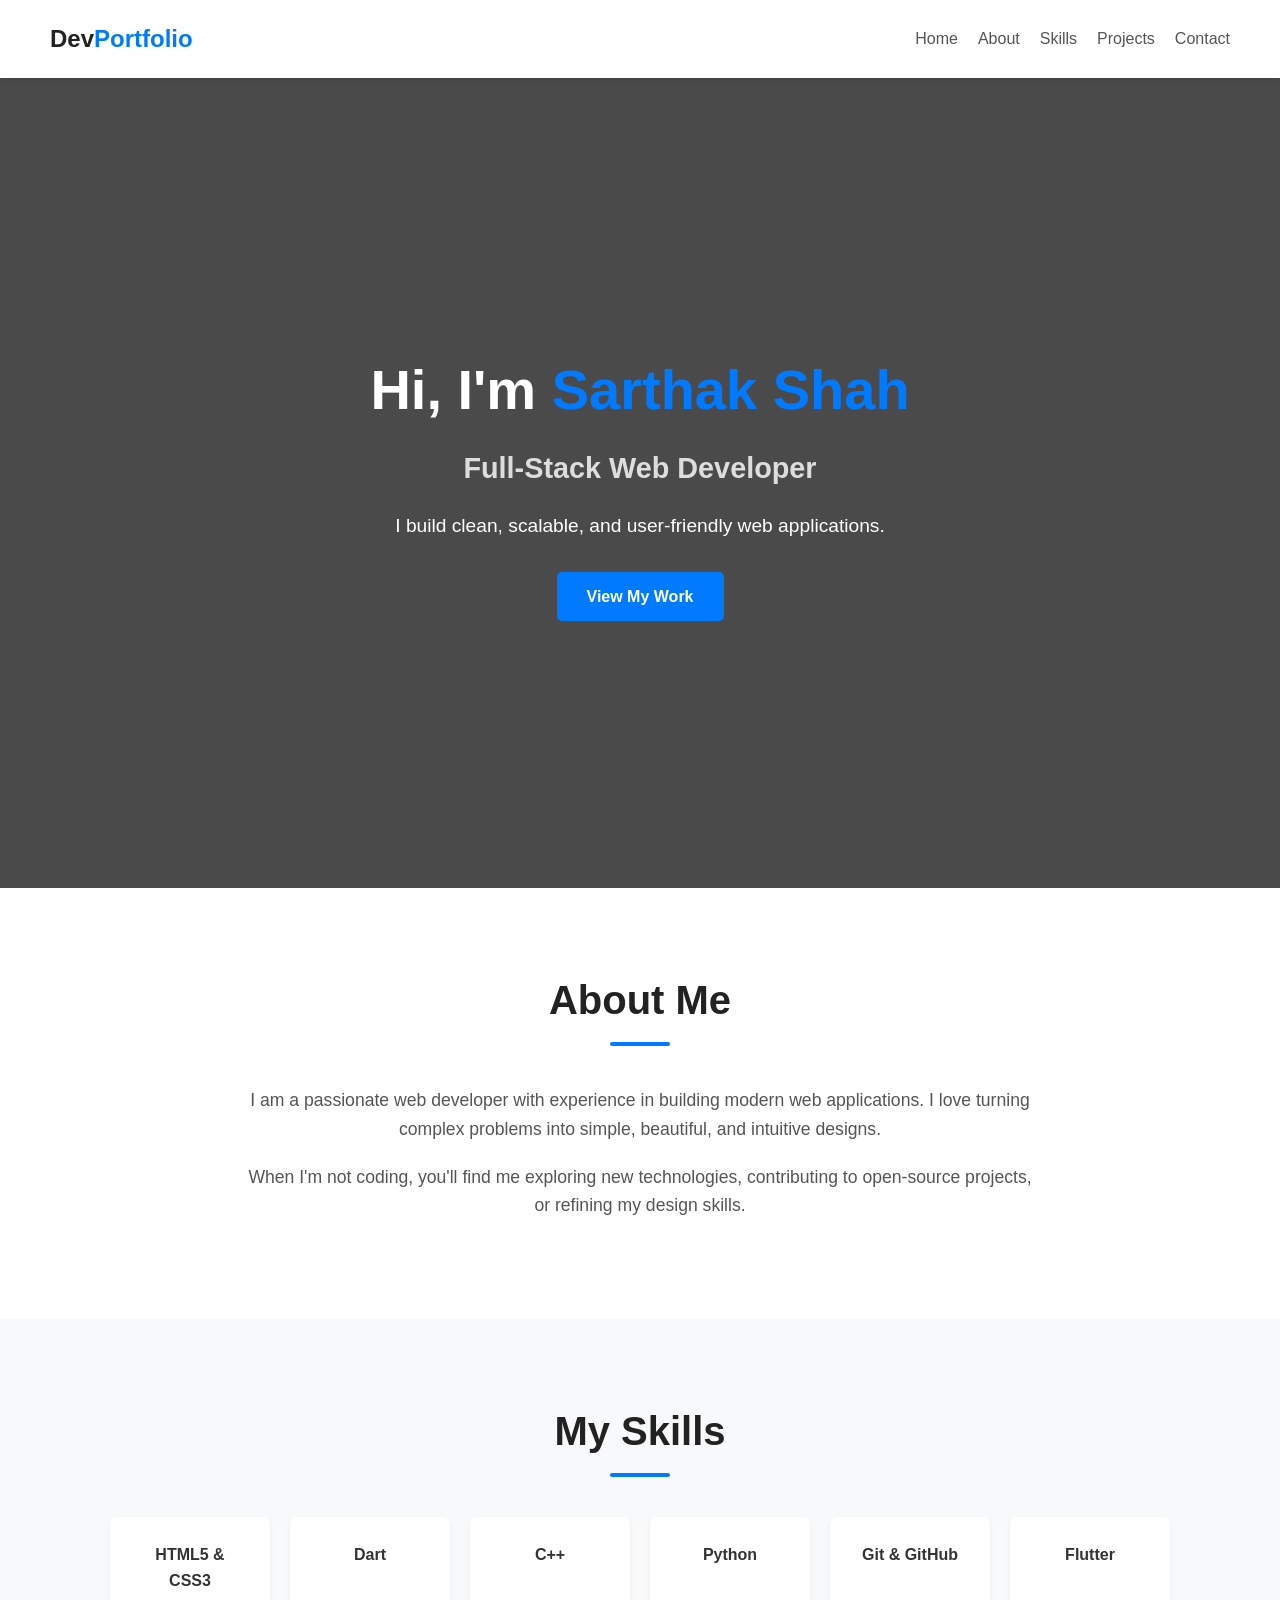
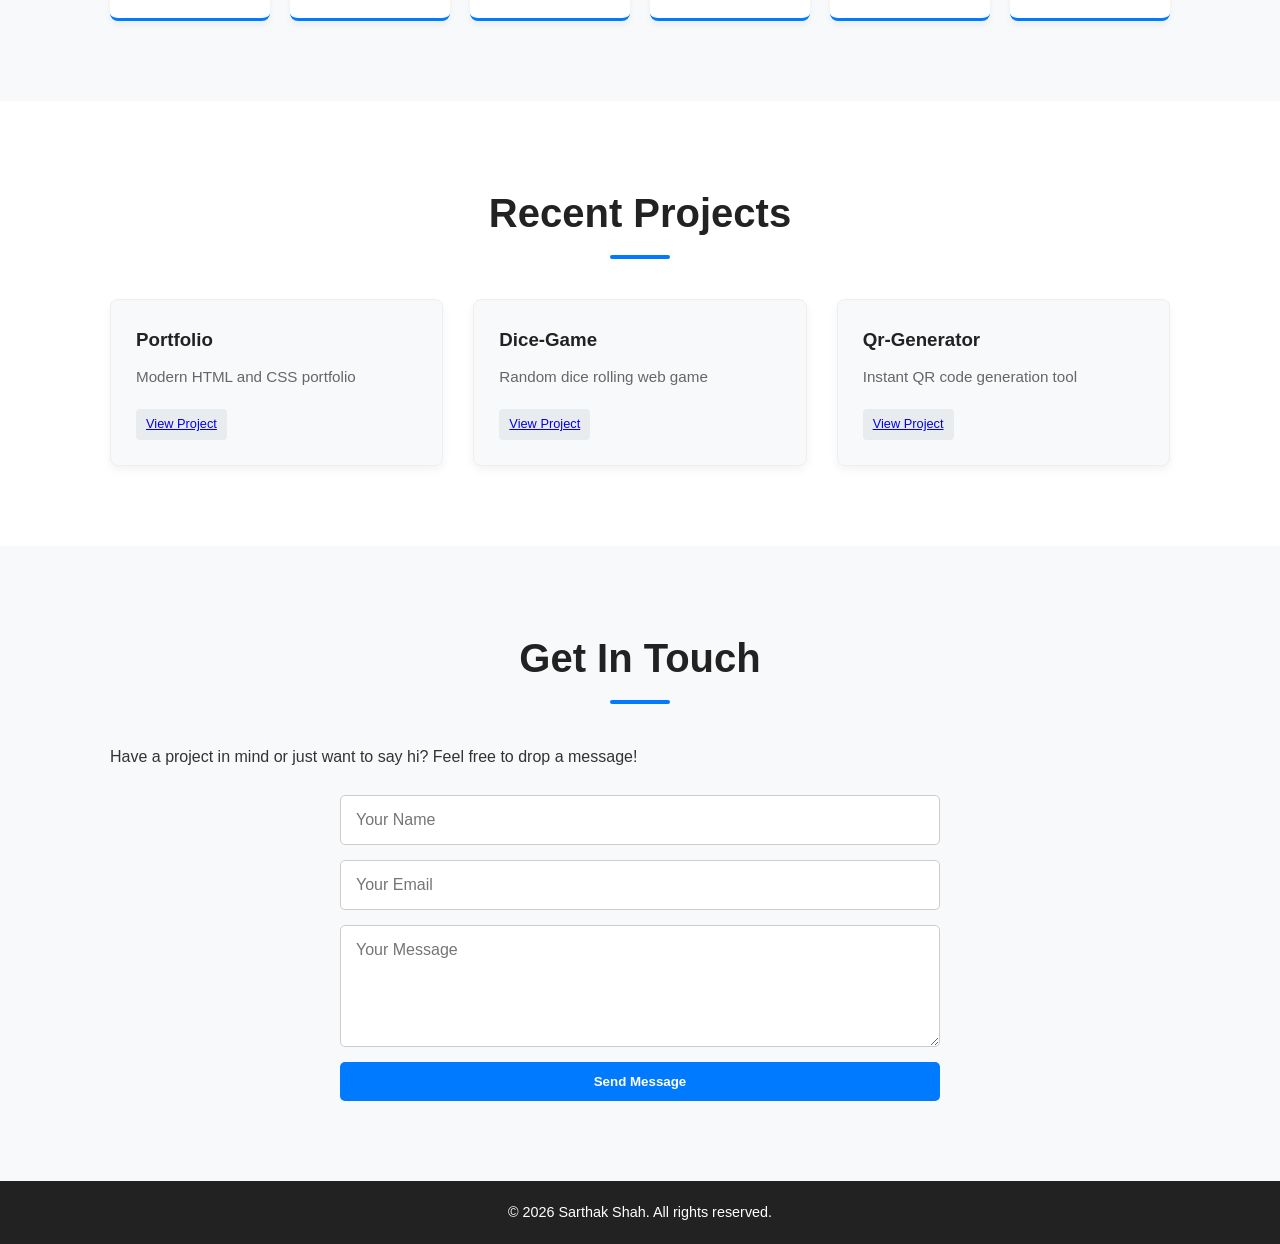
==== index.html @ b9194f9f "Update index.html" ====
<!DOCTYPE html>
<html lang="en">

<head>
    <meta charset="UTF-8">
    <meta name="viewport" content="width=device-width, initial-scale=1.0">
    <title>Web Developer Portfolio</title>
    <link rel="stylesheet" href="style.css">
</head>

<body>

    <header class="navbar">
        <div class="logo">Dev<span>Portfolio</span></div>
        <nav>
            <ul class="nav-links">
                <li><a href="#home">Home</a></li>
                <li><a href="#about">About</a></li>
                <li><a href="#skills">Skills</a></li>
                <li><a href="#projects">Projects</a></li>
                <li><a href="#contact">Contact</a></li>
            </ul>
        </nav>
    </header>

    <section id="home" class="hero">
        <div class="hero-content">
            <h1>Hi, I'm <span class="highlight">Sarthak Shah</span></h1>
            <h2>Full-Stack Web Developer</h2>
            <p>I build clean, scalable, and user-friendly web applications.</p>
            <a href="#projects" class="btn">View My Work</a>
        </div>
    </section>

    <section id="about" class="about">
        <div class="container">
            <h2>About Me</h2>
            <div class="about-flex">
                <div class="about-text">
                    <p>I am a passionate web developer with experience in building modern web applications. I love
                        turning complex problems into simple, beautiful, and intuitive designs.</p>
                    <p>When I'm not coding, you'll find me exploring new technologies, contributing to open-source
                        projects, or refining my design skills.</p>
                </div>
            </div>
        </div>
    </section>

    <section id="skills" class="skills">
        <div class="container">
            <h2>My Skills</h2>
            <div class="skills-grid">
                <div class="skill-card">HTML5 & CSS3</div>
                <div class="skill-card">Dart </div>
                <div class="skill-card">C++</div>
                <div class="skill-card">Python</div>
                <div class="skill-card">Git & GitHub</div>
                <div class="skill-card">Flutter</div>
            </div>
        </div>
    </section>

    <section id="projects" class="projects">
        <div class="container">
            <h2>Recent Projects</h2>
            <div class="projects-grid">
                <div class="project-card">
                    <div class="project-info">
                        <h3>Portfolio</h3>
                        <p>Modern HTML and CSS portfolio</p>
                        <span class="tech-tag"><a href="#home">View Project</a></span>
                    </div>
                </div>
                <div class="project-card">
                    <div class="project-info">
                        <h3>Dice-Game</h3>
                        <p>Random dice rolling web game</p>
                        <span class="tech-tag"><a href="Diceegame/index.html" target="_blank">View Project</a></span>
                    </div>
                </div>
                <div class="project-card">
                    <div class="project-info">
                        <h3>Qr-Generator</h3>
                        <p>Instant QR code generation tool</p>
                        <span class="tech-tag"><a href="Qrgenerator/home.html" target="_blank">View Project</a></span>
                    </div>
                </div>
            </div>
        </div>
    </section>

    <section id="contact" class="contact">
        <div class="container">
            <h2>Get In Touch</h2>
            <p>Have a project in mind or just want to say hi? Feel free to drop a message!</p><br>
            <form class="contact-form">
                <input type="text" placeholder="Your Name" required>
                <input type="email" placeholder="Your Email" required>
                <textarea rows="5" placeholder="Your Message" required></textarea>
                <button type="submit" class="btn">Send Message</button>
            </form>
        </div>
    </section>

    <footer>
        <p>&copy; 2026 Sarthak Shah. All rights reserved.</p>
    </footer>

</body>

</html>
---- style.css ----
* {
    margin: 0;
    padding: 0;
    box-sizing: border-box;
    font-family: 'Segoe UI', Tahoma, Geneva, Verdana, sans-serif;
    scroll-behavior: smooth;
}

body {
    background-color: #f8f9fa;
    color: #333;
    line-height: 1.6;
}

.container {
    max-width: 1100px;
    margin: 0 auto;
    padding: 80px 20px;
}

h2 {
    text-align: center;
    font-size: 2.5rem;
    margin-bottom: 40px;
    color: #222;
    position: relative;
}

h2::after {
    content: '';
    display: block;
    width: 60px;
    height: 4px;
    background-color: #007bff;
    margin: 10px auto 0 auto;
    border-radius: 2px;
}

.btn {
    display: inline-block;
    padding: 12px 30px;
    background-color: #007bff;
    color: #fff;
    text-decoration: none;
    border-radius: 5px;
    font-weight: 600;
    transition: background 0.3s ease;
    border: none;
    cursor: pointer;
}

.btn:hover {
    background-color: #0056b3;
}

/* --- Navbar --- */
.navbar {
    display: flex;
    justify-content: space-between;
    align-items: center;
    padding: 20px 50px;
    background-color: #fff;
    box-shadow: 0 2px 5px rgba(0, 0, 0, 0.1);
    position: sticky;
    top: 0;
    z-index: 100;
}

.navbar .logo {
    font-size: 1.5rem;
    font-weight: 700;
    color: #222;
}

.navbar .logo span {
    color: #007bff;
}

.nav-links {
    display: flex;
    list-style: none;
}

.nav-links li {
    margin-left: 20px;
}

.nav-links a {
    text-decoration: none;
    color: #555;
    font-weight: 500;
    transition: color 0.3s;
}

.nav-links a:hover {
    color: #007bff;
}

/* --- Hero Section --- */
.hero {
    height: 90vh;
    background: linear-gradient(rgba(0, 0, 0, 0.7), rgba(0, 0, 0, 0.7)), url('https://images.unsplash.com/photo-1555066931-4365d14bab8c?q=80&w=1470') no-repeat center center/cover;
    display: flex;
    justify-content: center;
    align-items: center;
    text-align: center;
    color: #fff;
    padding: 0 20px;
}

.hero h1 {
    font-size: 3.5rem;
    margin-bottom: 10px;
}

.hero .highlight {
    color: #007bff;
}

.hero h2 {
    font-size: 1.8rem;
    color: #ddd;
    margin-bottom: 20px;
}

.hero h2::after {
    display: none;
    /* Removes the underline style from global h2 */
}

.hero p {
    font-size: 1.2rem;
    margin-bottom: 30px;
    max-width: 600px;
    margin-left: auto;
    margin-right: auto;
}

/* --- About Section --- */
.about {
    background-color: #fff;
}

.about-text {
    max-width: 800px;
    margin: 0 auto;
    text-align: center;
    font-size: 1.1rem;
    color: #555;
}

.about-text p {
    margin-bottom: 20px;
}

/* --- Skills Section --- */
.skills-grid {
    display: grid;
    grid-template-columns: repeat(auto-fit, minmax(150px, 1fr));
    gap: 20px;
    text-align: center;
}

.skill-card {
    background-color: #fff;
    padding: 25px;
    border-radius: 8px;
    font-weight: 600;
    box-shadow: 0 4px 6px rgba(0, 0, 0, 0.05);
    border-bottom: 3px solid #007bff;
}

/* --- Projects Section --- */
.projects {
    background-color: #fff;
}

.projects-grid {
    display: grid;
    grid-template-columns: repeat(auto-fit, minmax(300px, 1fr));
    gap: 30px;
}

.project-card {
    background-color: #f8f9fa;
    border-radius: 8px;
    overflow: hidden;
    box-shadow: 0 4px 10px rgba(0, 0, 0, 0.05);
    transition: transform 0.3s ease;
    border: 1px solid #eee;
}

.project-card:hover {
    transform: translateY(-5px);
}

.project-info {
    padding: 25px;
}

.project-info h3 {
    margin-bottom: 10px;
    color: #222;
}

.project-info p {
    color: #666;
    font-size: 0.95rem;
    margin-bottom: 20px;
}

.tech-tag {
    display: inline-block;
    background-color: #e9ecef;
    color: #495057;
    padding: 5px 10px;
    font-size: 0.8rem;
    border-radius: 4px;
    margin-right: 5px;
    font-weight: 500;
}

/* --- Contact Section --- */
.contact-form {
    max-width: 600px;
    margin: 0 auto;
    display: flex;
    flex-direction: column;
    gap: 15px;
}

.contact-form input,
.contact-form textarea {
    width: 100%;
    padding: 15px;
    border: 1px solid #ccc;
    border-radius: 5px;
    font-size: 1rem;
    outline: none;
}

.contact-form input:focus,
.contact-form textarea:focus {
    border-color: #007bff;
}

/* --- Footer --- */
footer {
    background-color: #222;
    color: #fff;
    text-align: center;
    padding: 20px;
    font-size: 0.9rem;
}

/* --- Responsive Media Queries --- */
@media (max-width: 768px) {
    .navbar {
        flex-direction: column;
        gap: 15px;
        padding: 15px;
    }

    .nav-links li {
        margin: 0 10px;
    }

    .hero h1 {
        font-size: 2.5rem;
    }

    .hero h2 {
        font-size: 1.4rem;
    }
}
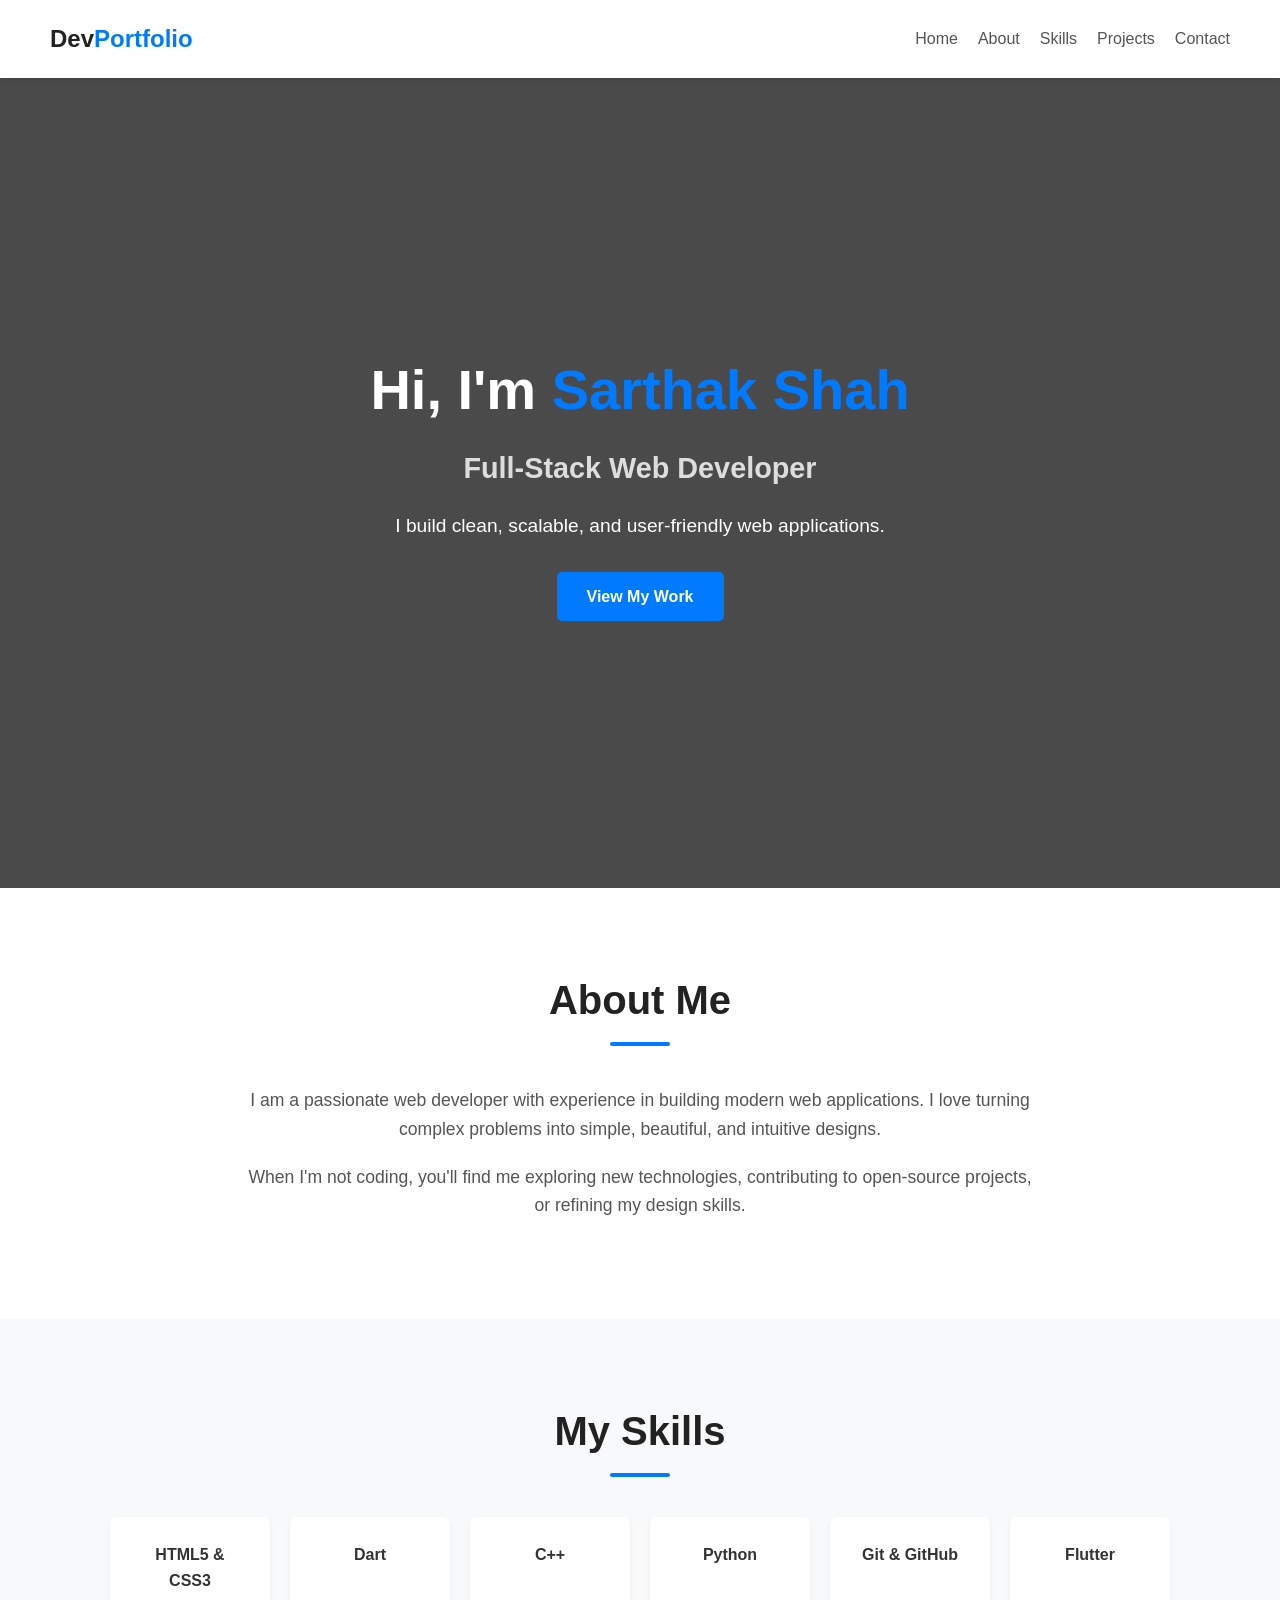
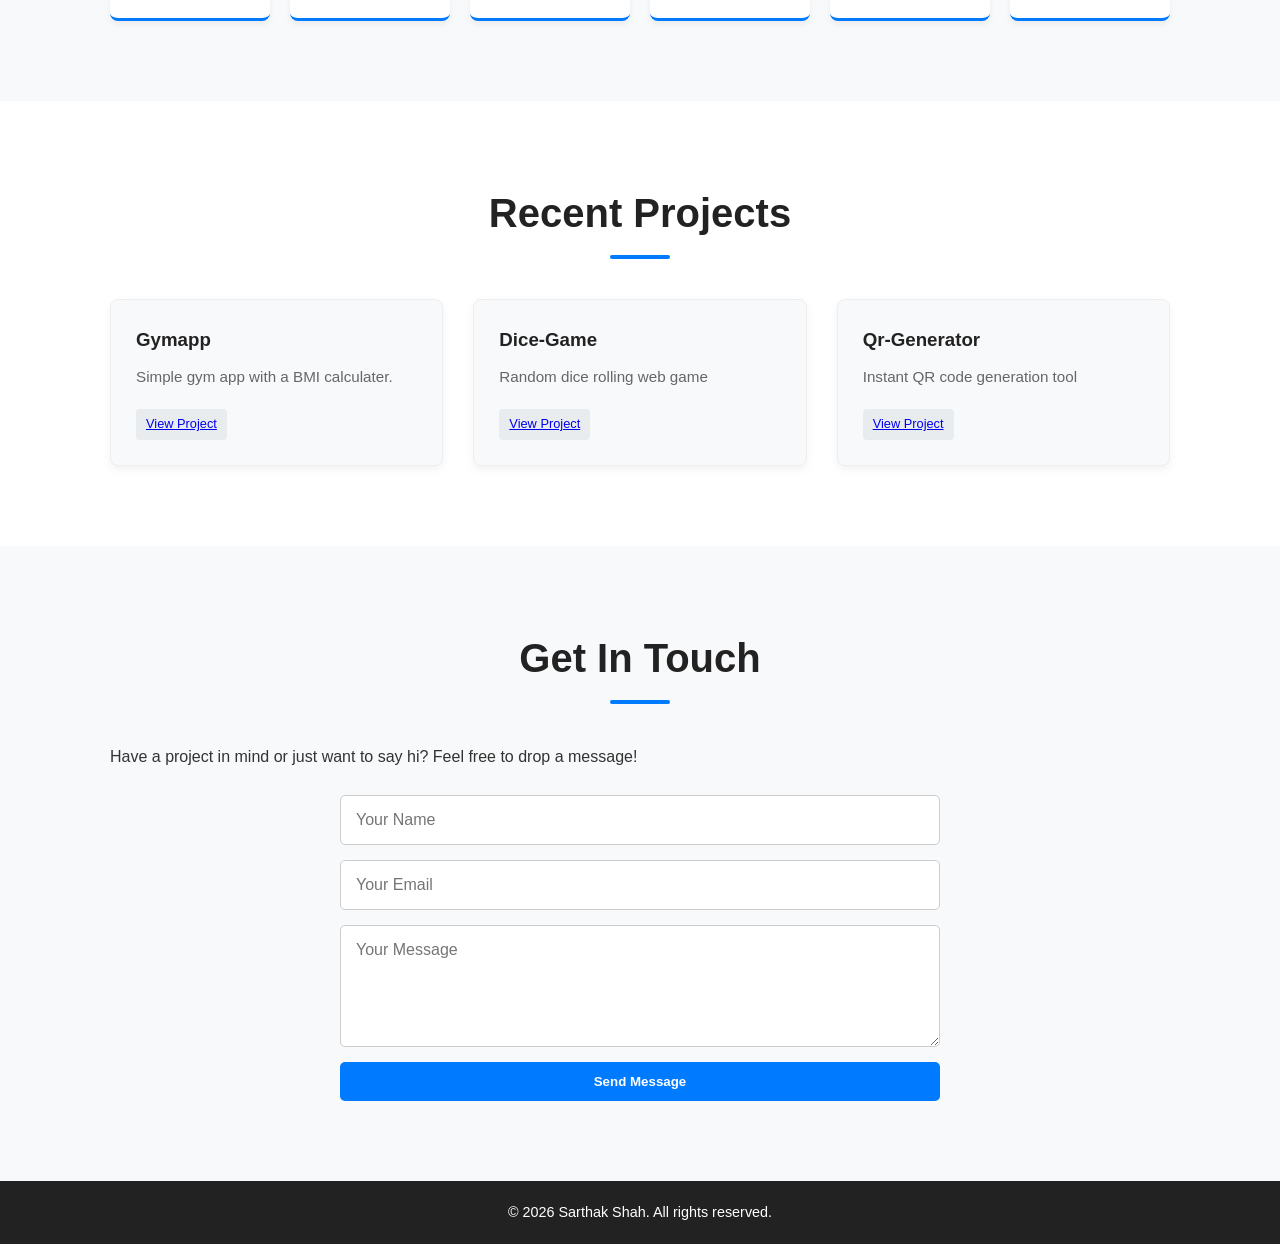
==== commit 9709d43d: "Update index.html" ====
--- a/index.html
+++ b/index.html
@@ -66,9 +66,9 @@
             <div class="projects-grid">
                 <div class="project-card">
                     <div class="project-info">
-                        <h3>Portfolio</h3>
-                        <p>Modern HTML and CSS portfolio</p>
-                        <span class="tech-tag"><a href="#home">View Project</a></span>
+                        <h3>Gymapp</h3>
+                        <p>Simple gym app with a BMI calculater.</p>
+                        <span class="tech-tag"><a href="https://sarthak3622.github.io/fitzonegym/">View Project</a></span>
                     </div>
                 </div>
                 <div class="project-card">
@@ -82,7 +82,7 @@
                     <div class="project-info">
                         <h3>Qr-Generator</h3>
                         <p>Instant QR code generation tool</p>
-                        <span class="tech-tag"><a href="Qrgenerator/home.html" target="_blank">View Project</a></span>
+                        <span class="tech-tag"><a href="https://sarthak3622.github.io/qrgenerator/indexx.html" target="_blank">View Project</a></span>
                     </div>
                 </div>
             </div>
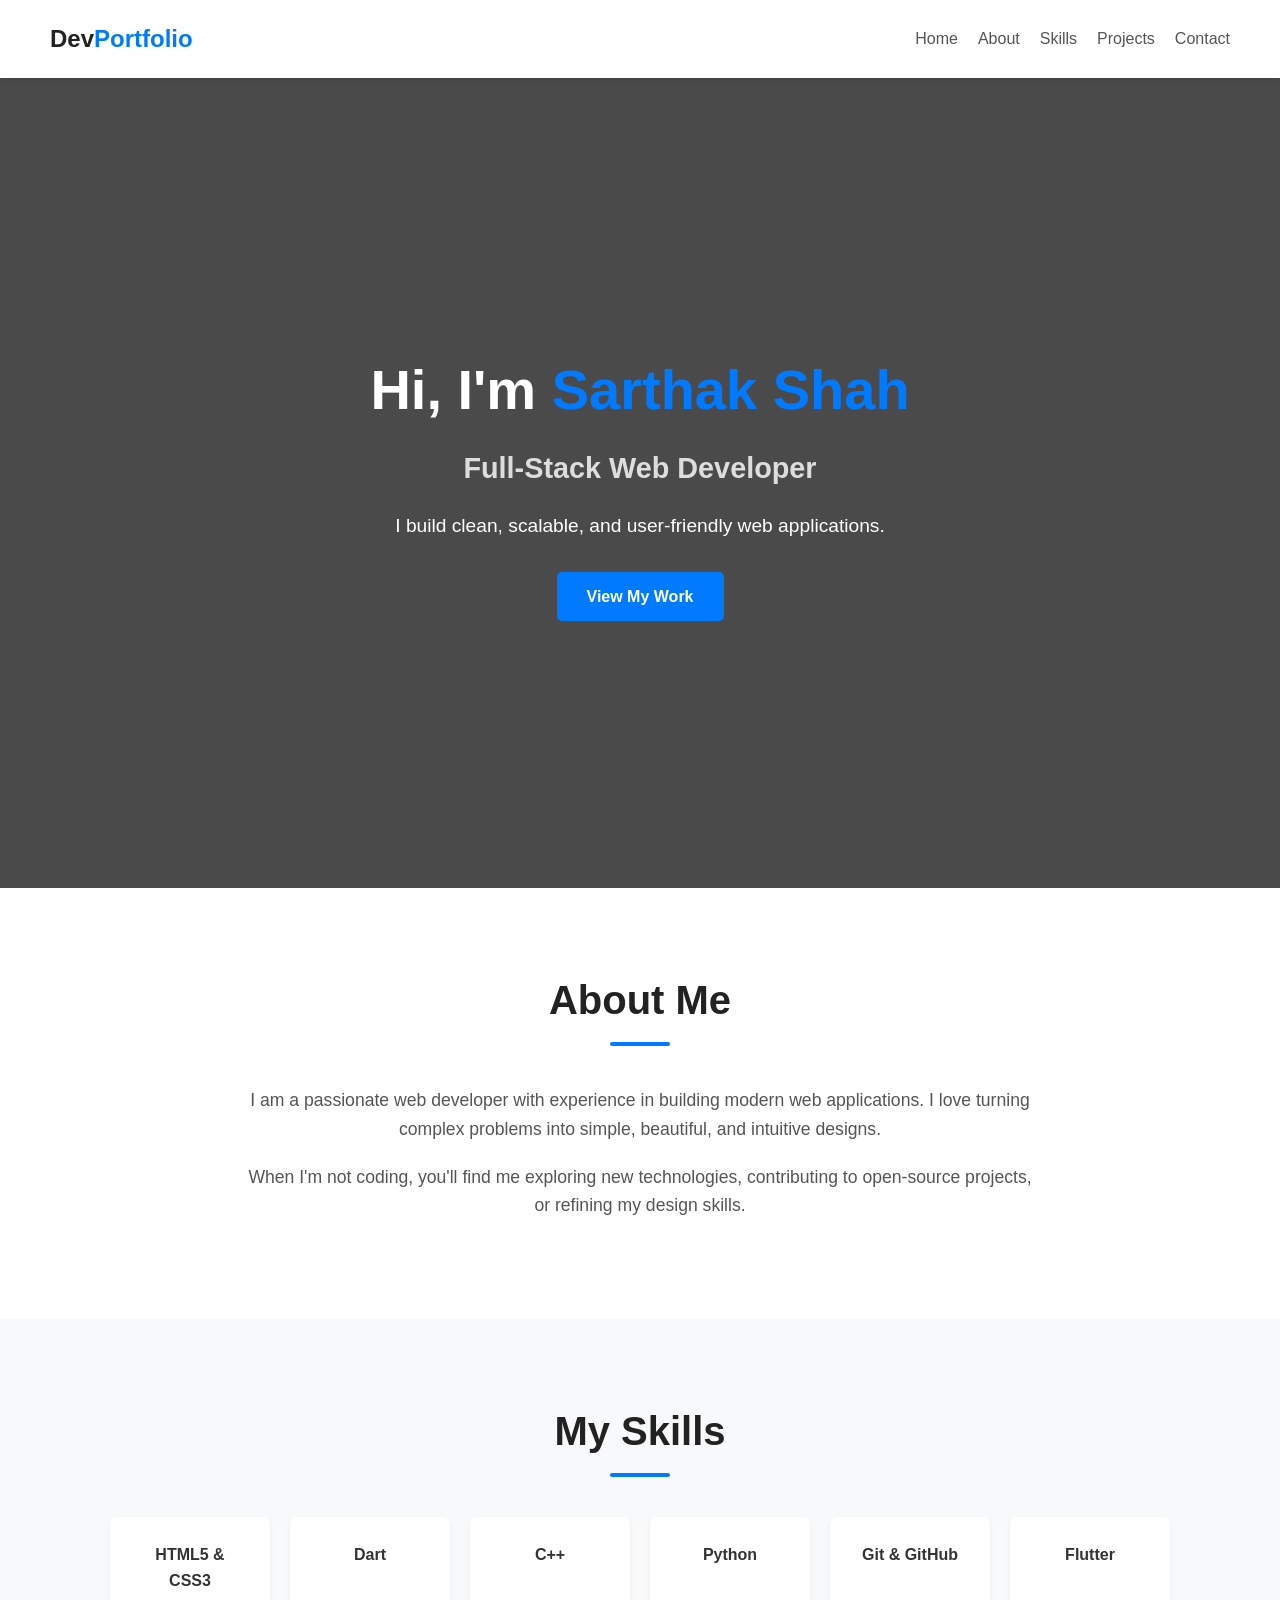
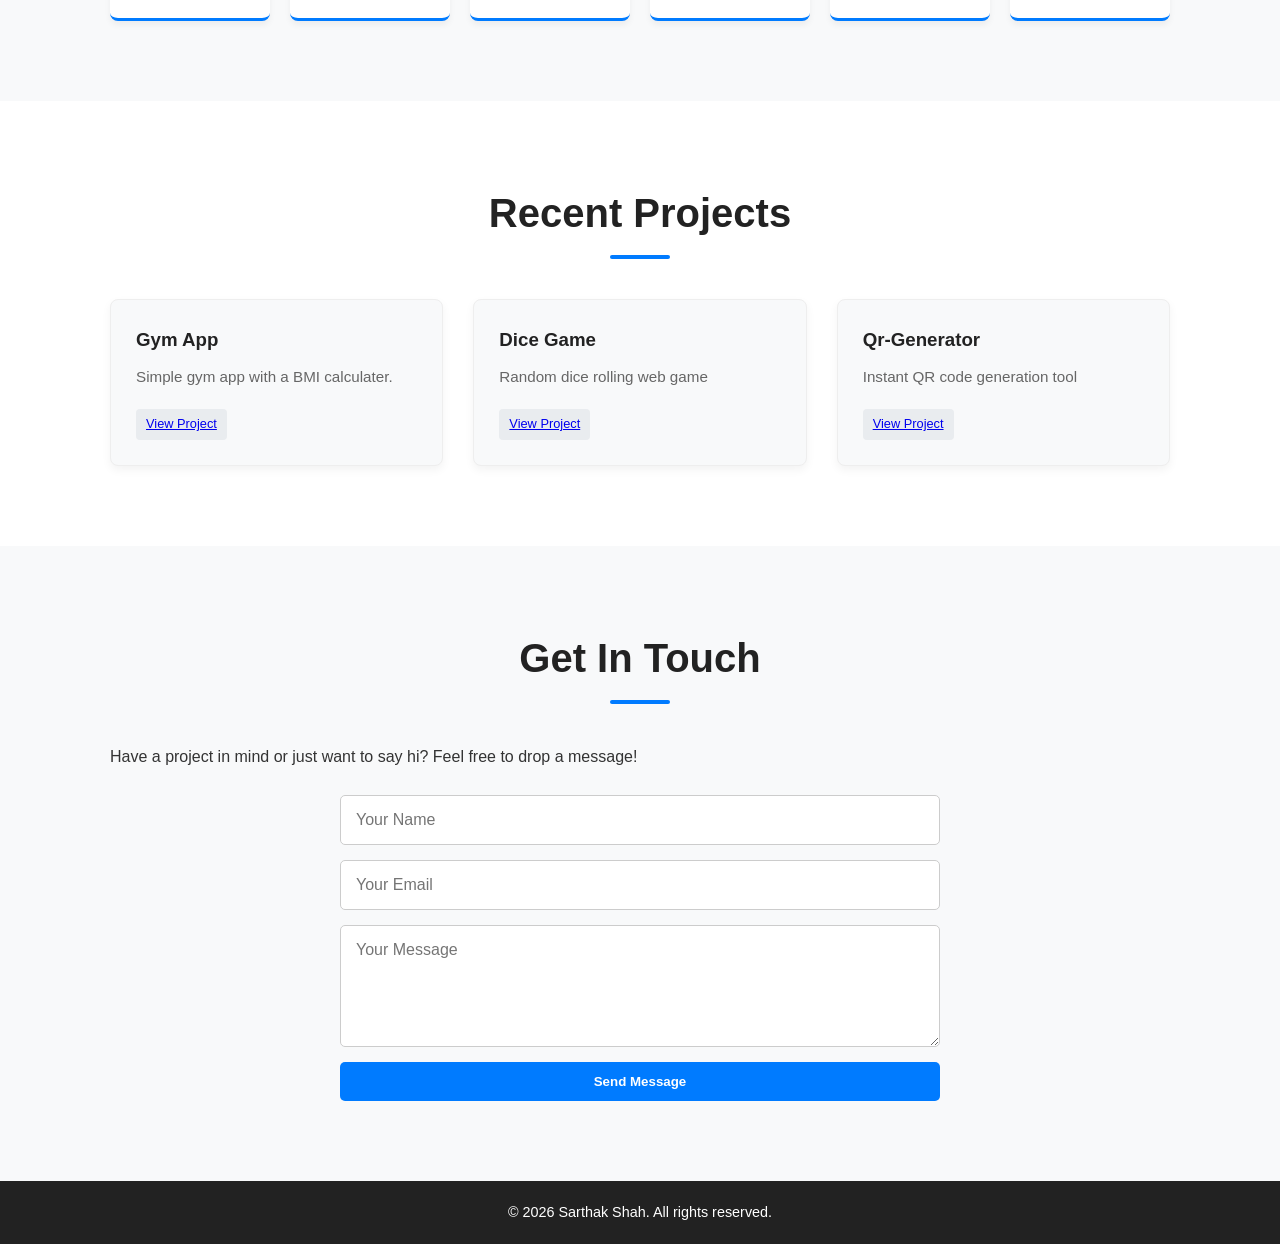
==== commit ec270385: "Update index.html" ====
--- a/index.html
+++ b/index.html
@@ -66,14 +66,14 @@
             <div class="projects-grid">
                 <div class="project-card">
                     <div class="project-info">
-                        <h3>Gymapp</h3>
+                        <h3>Gym App</h3>
                         <p>Simple gym app with a BMI calculater.</p>
                         <span class="tech-tag"><a href="https://sarthak3622.github.io/fitzonegym/">View Project</a></span>
                     </div>
                 </div>
                 <div class="project-card">
                     <div class="project-info">
-                        <h3>Dice-Game</h3>
+                        <h3>Dice Game</h3>
                         <p>Random dice rolling web game</p>
                         <span class="tech-tag"><a href="Diceegame/index.html" target="_blank">View Project</a></span>
                     </div>
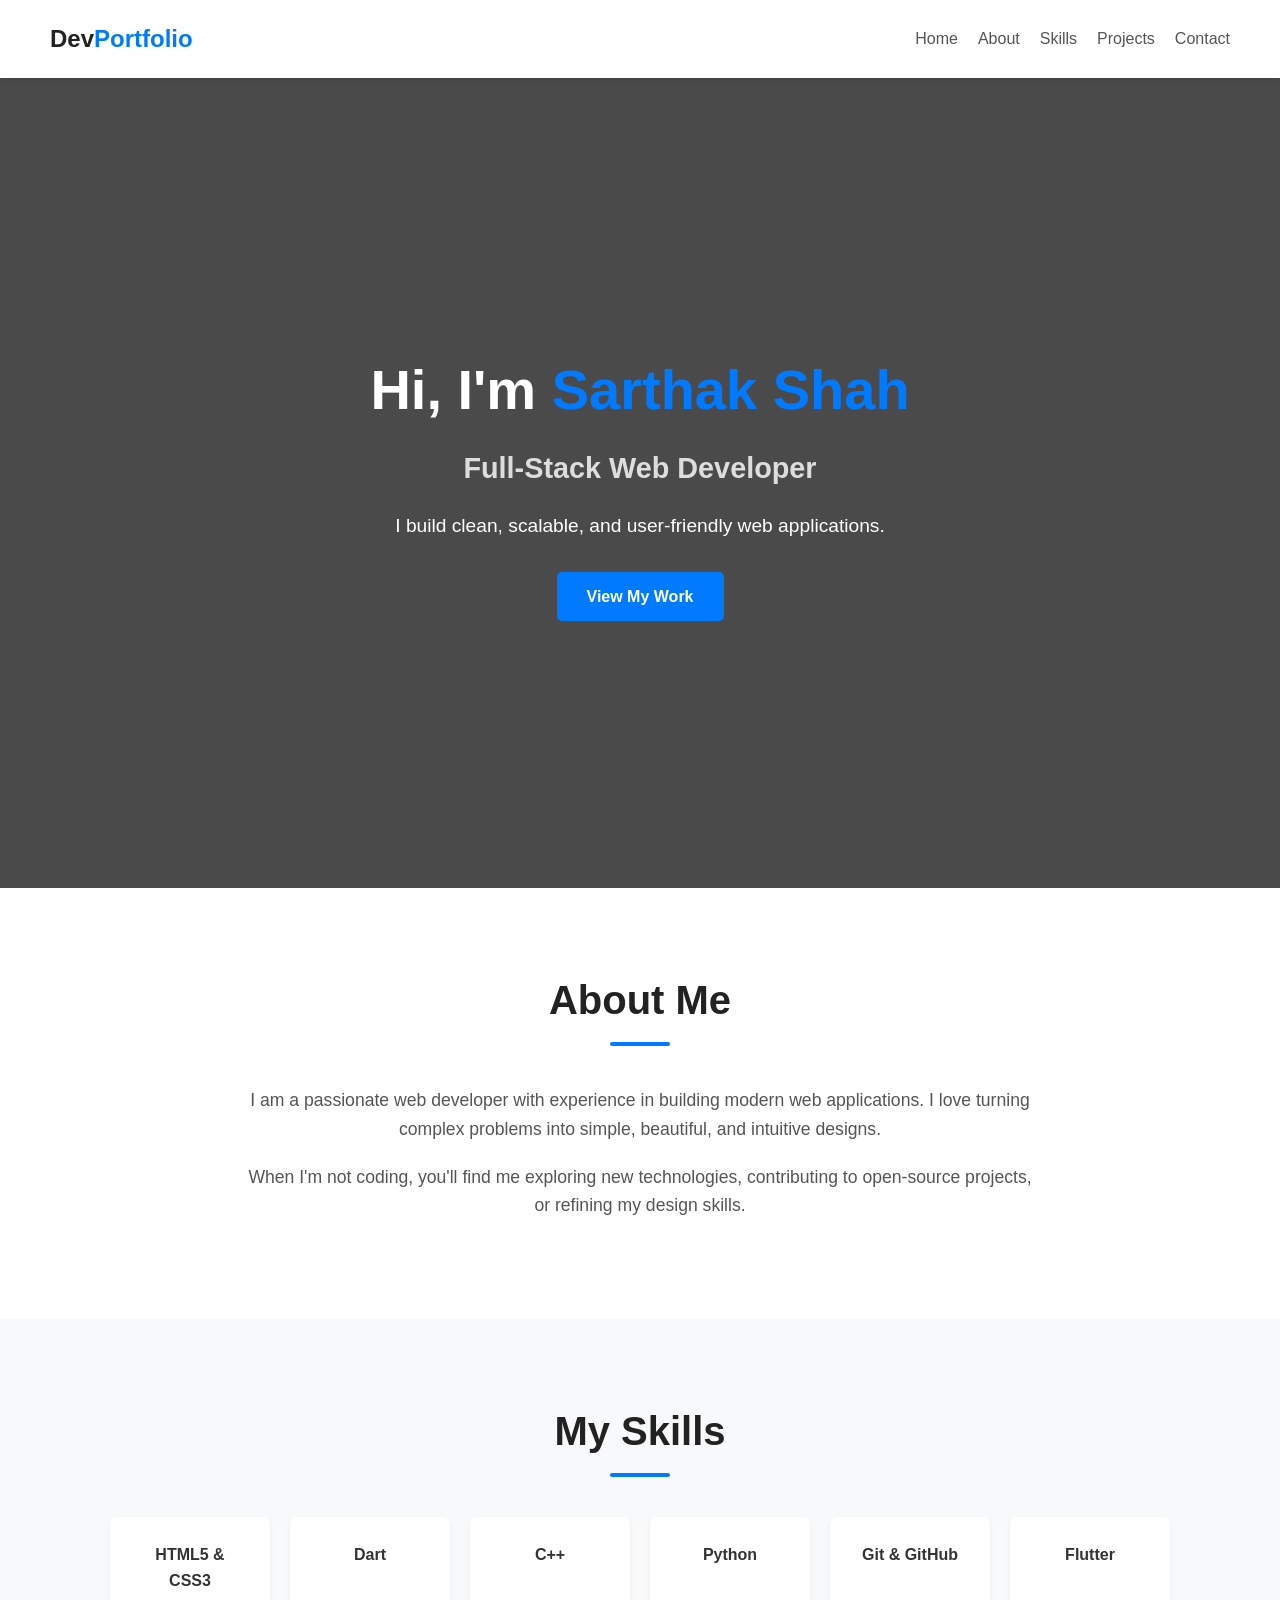
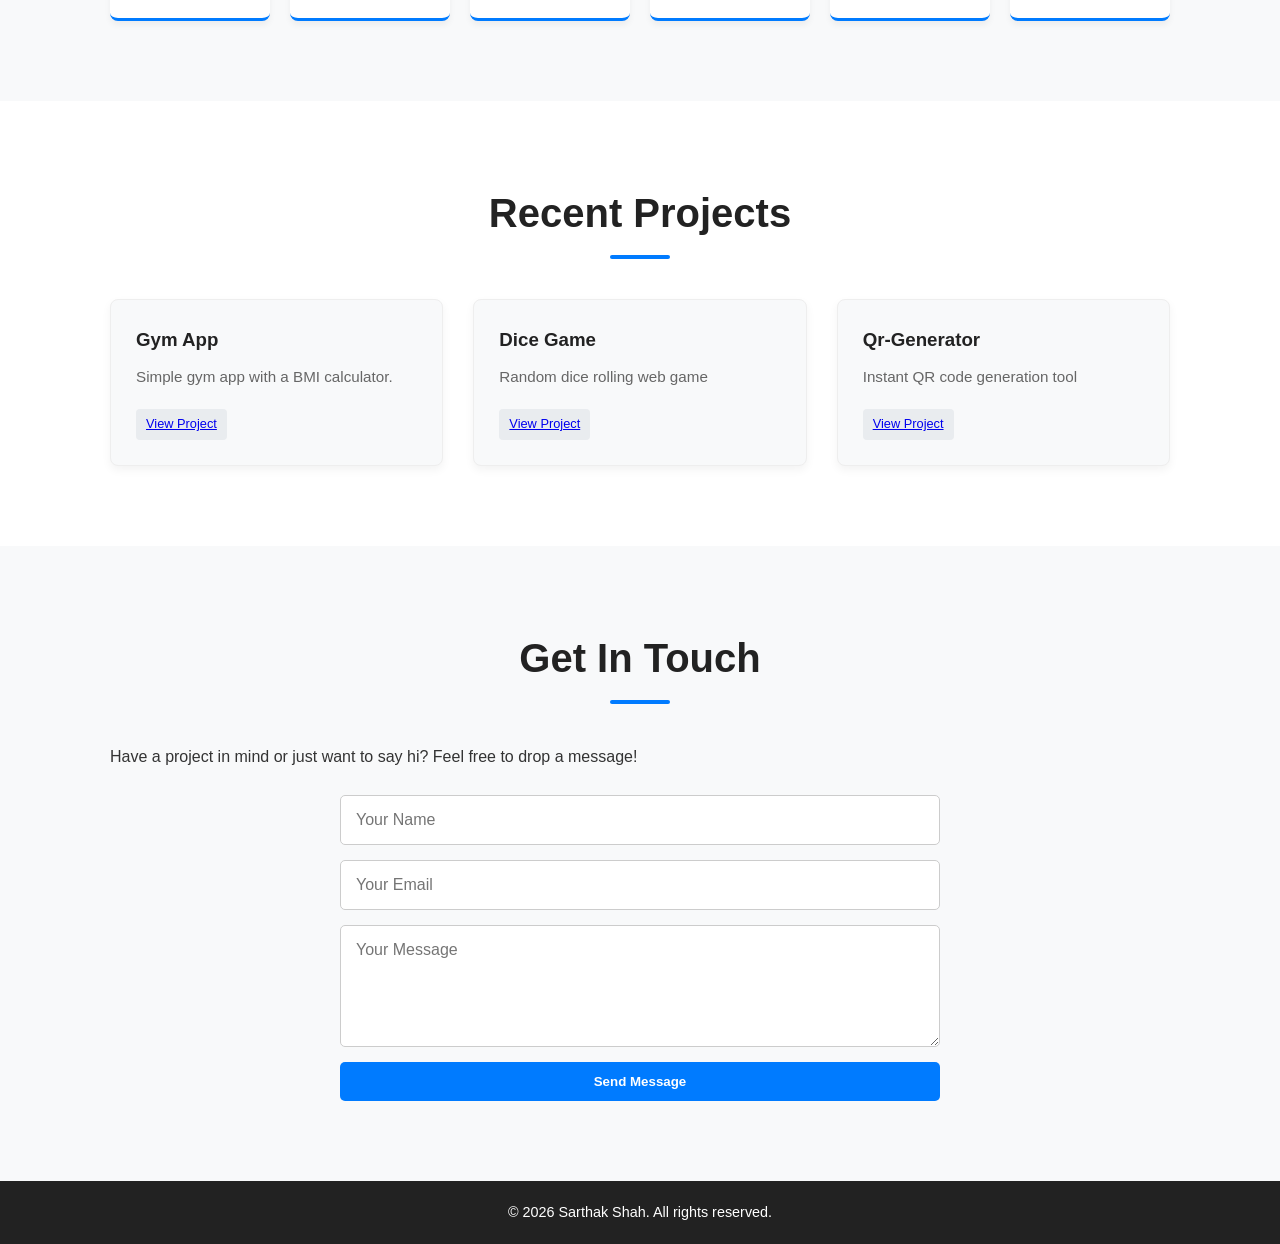
==== commit 4d2e2f23: "changes done" ====
--- a/index.html
+++ b/index.html
@@ -67,7 +67,7 @@
                 <div class="project-card">
                     <div class="project-info">
                         <h3>Gym App</h3>
-                        <p>Simple gym app with a BMI calculater.</p>
+                        <p>Simple gym app with a BMI calculator.</p>
                         <span class="tech-tag"><a href="https://sarthak3622.github.io/fitzonegym/">View Project</a></span>
                     </div>
                 </div>
